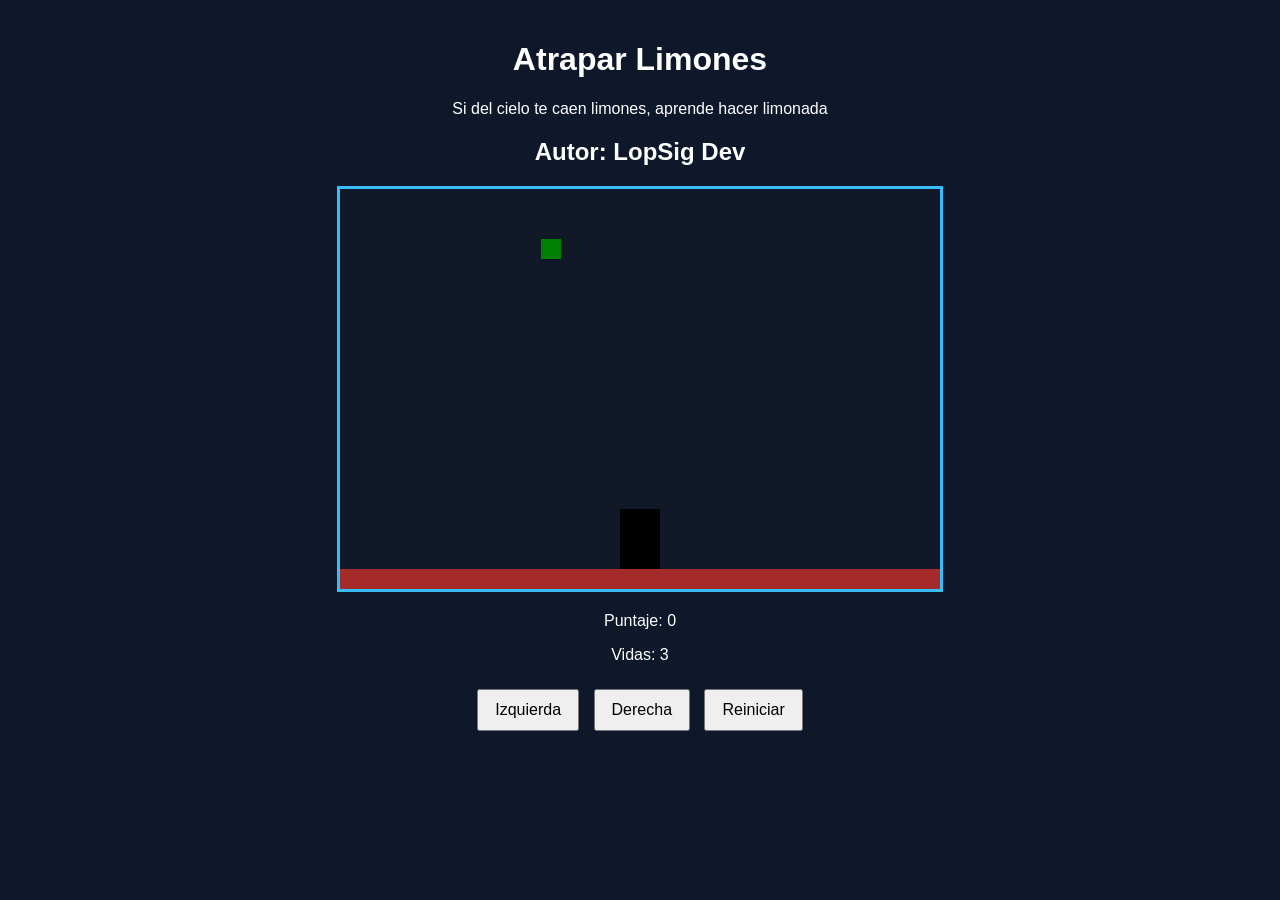
==== index.html @ 386c9d0c "rename html index" ====
<!DOCTYPE html>
<html>
<head>
  <title>Caza Estrellas</title>
  <link rel="stylesheet" href="lemons.css">
 
</head>
<body onload="start()">
  <div class="contenedor">
    <h1>Atrapar Limones</h1>
    <p>Si del cielo te caen limones, aprende hacer limonada </p>
    <h2>Autor: LopSig Dev</h2>
    <canvas id="gameArea" width="600" height="400"></canvas>
    
    <div class="panel">
      <p>Puntaje: <span id="txtScore">0</span></p>
      <p>Vidas: <span id="txtLife">3</span></p>
    </div>
    <div class="botones">
      <button onclick="moveLeft()">Izquierda</button>
      <button onclick="moveRight()">Derecha</button>
      <!-- <button onclick="moveDown()">Bajar Limón</button> -->
      <button>Reiniciar</button>
    </div>
  </div>

  <script src="lemons.js"></script>
  <script src="utils.js"></script>

</body>
</html>
---- lemons.css ----
body {
  font-family: Arial, sans-serif;
  background-color: #0f172a;
  color: white;
  text-align: center;
  margin: 0;
  padding: 20px;
}

.contenedor {
  max-width: 800px;
  margin: 0 auto;
}

canvas {
  background-color: #111827;
  border: 3px solid #38bdf8;
  display: block;
  margin: 20px auto;
}

.panel {
  margin: 20px 0;
}

.botones button {
  margin: 5px;
  padding: 10px 16px;
  font-size: 16px;
  cursor: pointer;
}
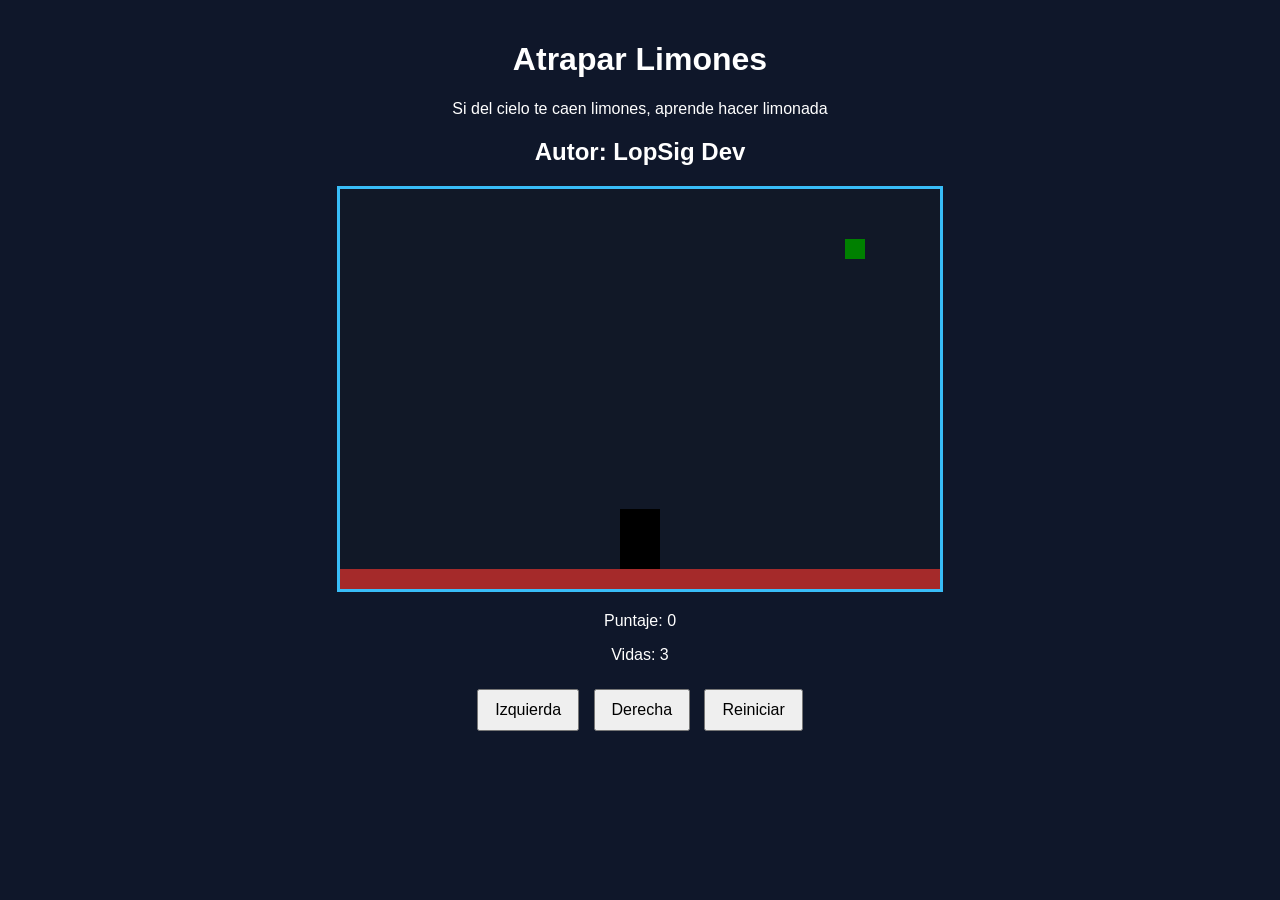
==== commit 8746be5d: "update title page: Atrapa Limones" ====
--- a/index.html
+++ b/index.html
@@ -1,7 +1,7 @@
 <!DOCTYPE html>
 <html>
 <head>
-  <title>Caza Estrellas</title>
+  <title>Atrapa Limones</title>
   <link rel="stylesheet" href="lemons.css">
  
 </head>
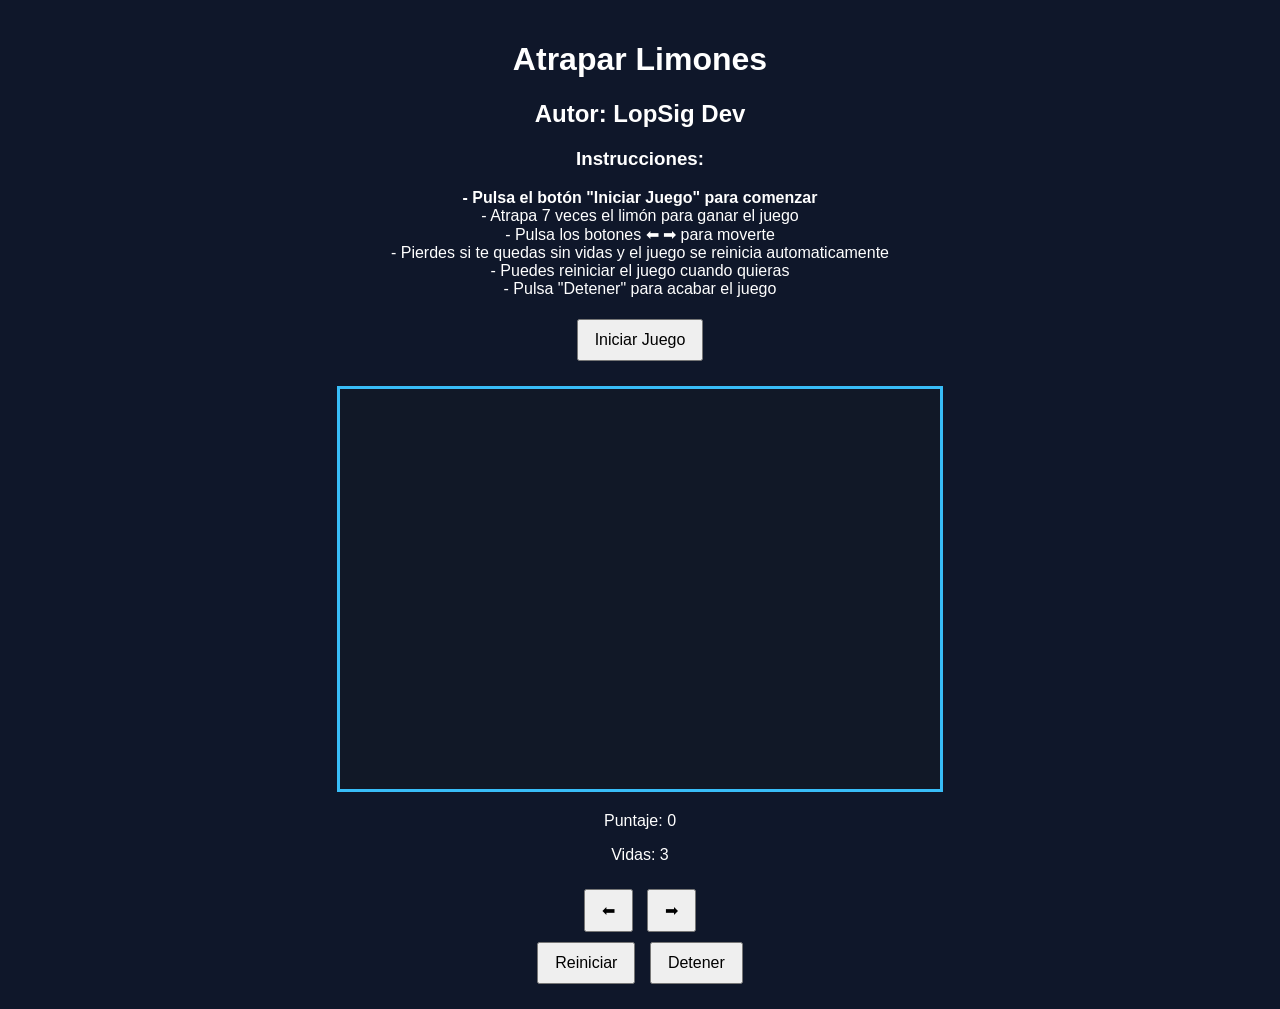
==== commit 8eed9f70: "added restart function stopGame function, added instructions" ====
--- a/index.html
+++ b/index.html
@@ -1,15 +1,32 @@
 <!DOCTYPE html>
 <html>
 <head>
+  <meta charset="UTF-8">
   <title>Atrapa Limones</title>
   <link rel="stylesheet" href="lemons.css">
  
 </head>
-<body onload="start()">
+<body>
   <div class="contenedor">
     <h1>Atrapar Limones</h1>
-    <p>Si del cielo te caen limones, aprende hacer limonada </p>
     <h2>Autor: LopSig Dev</h2>
+      <div>
+        <h3>Instrucciones:</h3>
+        <p>
+          <strong>
+            - Pulsa el botón "Iniciar Juego" para comenzar <br>
+          </strong>
+          - Atrapa 7 veces el limón para ganar el juego <br>
+          - Pulsa los botones ⬅ ➡ para moverte<br>
+          - Pierdes si te quedas sin vidas y el juego se reinicia automaticamente <br>
+          - Puedes reiniciar el juego cuando quieras <br>
+          - Pulsa "Detener" para acabar el juego
+        </p>
+      </div>
+      
+      <div class="botones">
+        <button  onclick="start()">Iniciar Juego</button>
+      </div>
     <canvas id="gameArea" width="600" height="400"></canvas>
     
     <div class="panel">
@@ -17,10 +34,12 @@
       <p>Vidas: <span id="txtLife">3</span></p>
     </div>
     <div class="botones">
-      <button onclick="moveLeft()">Izquierda</button>
-      <button onclick="moveRight()">Derecha</button>
-      <!-- <button onclick="moveDown()">Bajar Limón</button> -->
-      <button>Reiniciar</button>
+      <button onclick="moveLeft()">⬅</button>
+      <button onclick="moveRight()">➡</button>
+    </div>
+    <div class="botones">
+      <button onclick="restart()">Reiniciar</button>
+      <button onclick="stopGame()">Detener</button>
     </div>
   </div>
 
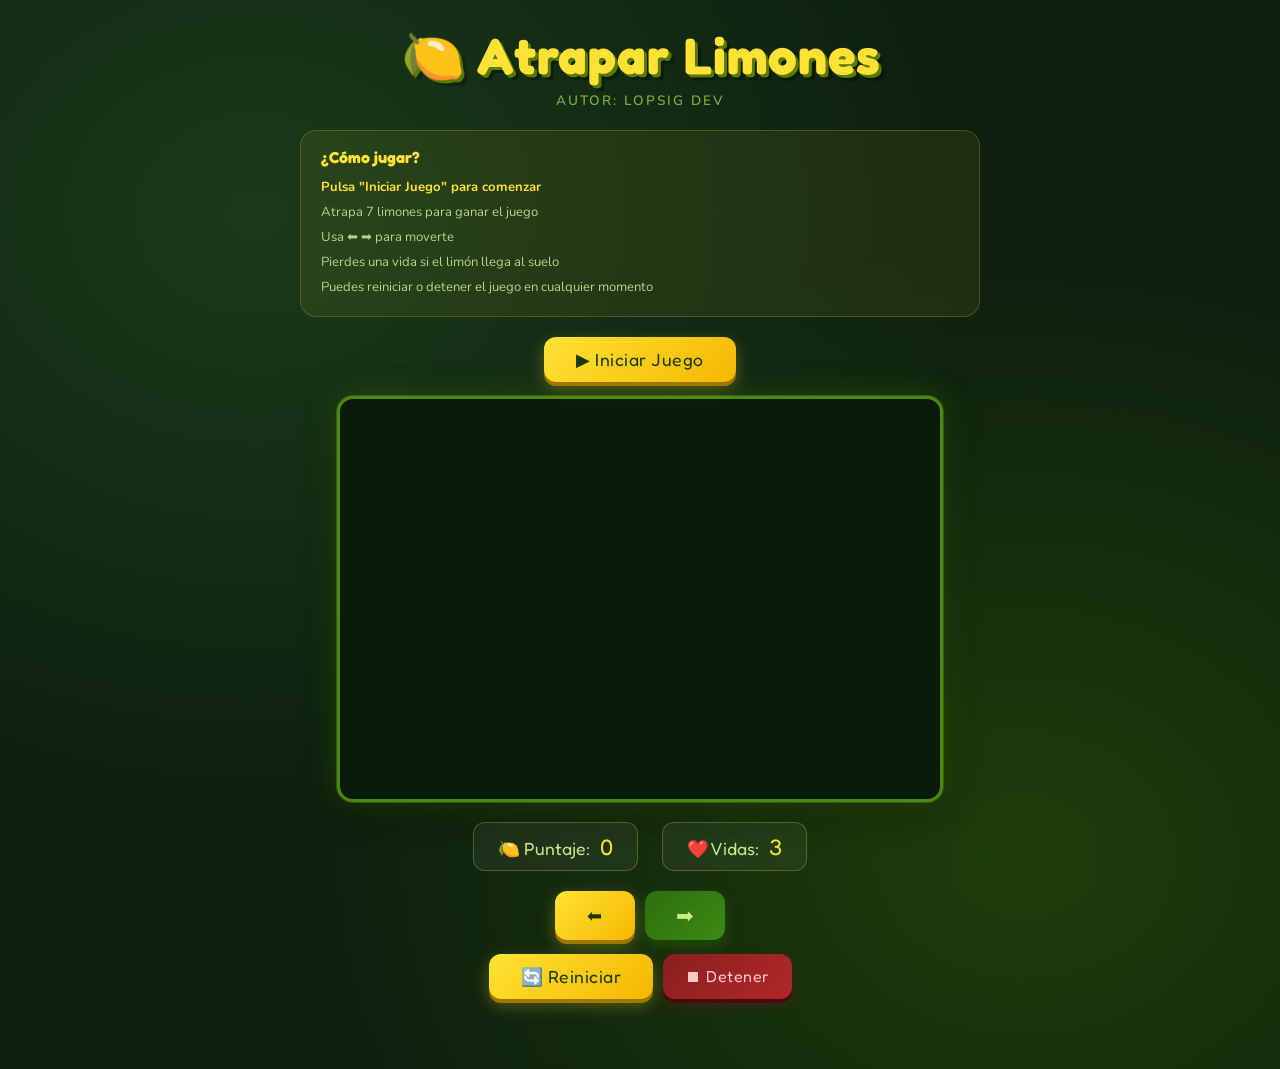
==== commit 6dea7c21: "Graphical interface improvements using artificial intelligence" ====
--- a/index.html
+++ b/index.html
@@ -1,50 +1,55 @@
 <!DOCTYPE html>
 <html>
+
 <head>
   <meta charset="UTF-8">
+  <meta name="viewport" content="width=device-width, initial-scale=1.0">
   <title>Atrapa Limones</title>
   <link rel="stylesheet" href="lemons.css">
- 
 </head>
+
 <body>
   <div class="contenedor">
-    <h1>Atrapar Limones</h1>
+    <h1>🍋 Atrapar Limones</h1>
     <h2>Autor: LopSig Dev</h2>
-      <div>
-        <h3>Instrucciones:</h3>
-        <p>
-          <strong>
-            - Pulsa el botón "Iniciar Juego" para comenzar <br>
-          </strong>
-          - Atrapa 7 veces el limón para ganar el juego <br>
-          - Pulsa los botones ⬅ ➡ para moverte<br>
-          - Pierdes si te quedas sin vidas y el juego se reinicia automaticamente <br>
-          - Puedes reiniciar el juego cuando quieras <br>
-          - Pulsa "Detener" para acabar el juego
-        </p>
-      </div>
-      
-      <div class="botones">
-        <button  onclick="start()">Iniciar Juego</button>
-      </div>
+
+    <div class="instrucciones">
+      <h3>¿Cómo jugar?</h3>
+      <p>
+        <strong>Pulsa "Iniciar Juego" para comenzar</strong><br>
+        Atrapa 7 limones para ganar el juego<br>
+        Usa ⬅ ➡ para moverte<br>
+        Pierdes una vida si el limón llega al suelo<br>
+        Puedes reiniciar o detener el juego en cualquier momento
+      </p>
+    </div>
+
+    <div class="botones">
+      <button onclick="start()">▶ Iniciar Juego</button>
+    </div>
+
     <canvas id="gameArea" width="600" height="400"></canvas>
-    
+
     <div class="panel">
-      <p>Puntaje: <span id="txtScore">0</span></p>
-      <p>Vidas: <span id="txtLife">3</span></p>
+      <p>🍋 Puntaje: <span id="txtScore">0</span></p>
+      <p>❤️ Vidas: <span id="txtLife">3</span></p>
     </div>
+
     <div class="botones">
       <button onclick="moveLeft()">⬅</button>
       <button onclick="moveRight()">➡</button>
     </div>
+
     <div class="botones">
-      <button onclick="restart()">Reiniciar</button>
-      <button onclick="stopGame()">Detener</button>
+      <button onclick="restart()">🔄 Reiniciar</button>
+      <button onclick="stopGame()">⏹ Detener</button>
     </div>
+
+    <p id="mensaje"></p>
   </div>
 
   <script src="lemons.js"></script>
   <script src="utils.js"></script>
+</body>
 
-</body>
 </html>
--- a/lemons.css
+++ b/lemons.css
@@ -1,31 +1,254 @@
+@import url('https://fonts.googleapis.com/css2?family=Fredoka+One&family=Nunito:wght@400;600;700&display=swap');
+
+*, *::before, *::after {
+  box-sizing: border-box;
+  margin: 0;
+  padding: 0;
+}
+
 body {
-  font-family: Arial, sans-serif;
-  background-color: #0f172a;
-  color: white;
+  font-family: 'Nunito', sans-serif;
+  background-color: #0d1f0f;
+  background-image:
+    radial-gradient(ellipse at 20% 20%, #1a3a1a 0%, transparent 50%),
+    radial-gradient(ellipse at 80% 80%, #1e3d0a 0%, transparent 50%);
+  color: #f0f0e8;
   text-align: center;
-  margin: 0;
-  padding: 20px;
+  min-height: 100vh;
+  padding: 24px 16px;
 }
 
 .contenedor {
-  max-width: 800px;
+  max-width: 680px;
   margin: 0 auto;
-}
-
+  position: relative;
+}
+
+/* TÍTULO */
+h1 {
+  font-family: 'Fredoka One', cursive;
+  font-size: clamp(2rem, 6vw, 3.2rem);
+  color: #ffe234;
+  letter-spacing: 1px;
+  text-shadow: 3px 3px 0px #5a7a00, 6px 6px 0px rgba(0,0,0,0.3);
+  margin-bottom: 4px;
+  animation: titleBounce 2s ease-in-out infinite;
+}
+
+@keyframes titleBounce {
+  0%, 100% { transform: translateY(0); }
+  50% { transform: translateY(-5px); }
+}
+
+h2 {
+  font-family: 'Nunito', sans-serif;
+  font-size: 0.85rem;
+  font-weight: 600;
+  color: #7aad3a;
+  letter-spacing: 2px;
+  text-transform: uppercase;
+  margin-bottom: 20px;
+}
+
+/* INSTRUCCIONES */
+.instrucciones {
+  background: rgba(255, 226, 52, 0.07);
+  border: 1px solid rgba(255, 226, 52, 0.2);
+  border-radius: 16px;
+  padding: 16px 20px;
+  margin-bottom: 20px;
+  text-align: left;
+}
+
+.instrucciones h3 {
+  font-family: 'Fredoka One', cursive;
+  color: #ffe234;
+  font-size: 1rem;
+  margin-bottom: 8px;
+}
+
+.instrucciones p {
+  font-size: 0.82rem;
+  line-height: 1.9;
+  color: #b8d48a;
+}
+
+.instrucciones strong {
+  color: #ffe234;
+}
+
+/* CANVAS */
 canvas {
-  background-color: #111827;
-  border: 3px solid #38bdf8;
+  background-color: #0a1a0c;
+  border: 3px solid #4a8a10;
+  border-radius: 16px;
   display: block;
-  margin: 20px auto;
-}
-
+  margin: 0 auto 20px;
+  box-shadow:
+    0 0 0 1px rgba(122, 173, 58, 0.3),
+    0 0 30px rgba(74, 138, 16, 0.4),
+    0 8px 32px rgba(0,0,0,0.5);
+  max-width: 100%;
+}
+
+/* PANEL DE PUNTAJE */
 .panel {
-  margin: 20px 0;
-}
-
-.botones button {
-  margin: 5px;
-  padding: 10px 16px;
-  font-size: 16px;
+  display: flex;
+  justify-content: center;
+  gap: 24px;
+  margin-bottom: 20px;
+}
+
+.panel p {
+  background: rgba(255,255,255,0.05);
+  border: 1px solid rgba(255, 226, 52, 0.25);
+  border-radius: 12px;
+  padding: 10px 24px;
+  font-family: 'Fredoka One', cursive;
+  font-size: 1.1rem;
+  color: #c8e88a;
+  min-width: 130px;
+}
+
+.panel p span {
+  color: #ffe234;
+  font-size: 1.4rem;
+  margin-left: 6px;
+}
+
+/* BOTONES BASE */
+button {
+  font-family: 'Fredoka One', cursive;
+  font-size: 1rem;
   cursor: pointer;
+  border: none;
+  border-radius: 12px;
+  padding: 10px 22px;
+  transition: transform 0.1s ease, box-shadow 0.1s ease, filter 0.1s ease;
+  letter-spacing: 0.5px;
+}
+
+button:active {
+  transform: scale(0.94) translateY(2px);
+}
+
+/* BOTONES DE ACCIÓN PRINCIPAL */
+.botones {
+  display: flex;
+  justify-content: center;
+  flex-wrap: wrap;
+  gap: 10px;
+  margin-bottom: 14px;
+}
+
+/* Iniciar */
+.botones button:first-child:not(:last-child),
+button[onclick="start()"] {
+  background: linear-gradient(135deg, #ffe234 0%, #f5b800 100%);
+  color: #1a3a00;
+  font-size: 1.1rem;
+  padding: 12px 32px;
+  box-shadow: 0 4px 0 #a07800, 0 6px 16px rgba(255, 226, 52, 0.3);
+}
+
+button[onclick="start()"]:hover {
+  filter: brightness(1.1);
+  box-shadow: 0 6px 0 #a07800, 0 8px 20px rgba(255, 226, 52, 0.4);
+  transform: translateY(-2px);
+}
+
+button[onclick="start()"]:active {
+  box-shadow: 0 2px 0 #a07800;
+  transform: translateY(2px);
+}
+
+/* Flechas de movimiento */
+button[onclick="moveLeft()"],
+button[onclick="moveRight()"] {
+  background: linear-gradient(135deg, #2d6e0f 0%, #3d8a14 100%);
+  color: #c8f07a;
+  font-size: 1.3rem;
+  padding: 12px 28px;
+  box-shadow: 0 4px 0 #1a4200, 0 6px 14px rgba(74, 138, 16, 0.3);
+  min-width: 80px;
+}
+
+button[onclick="moveLeft()"]:hover,
+button[onclick="moveRight()"]:hover {
+  filter: brightness(1.15);
+  transform: translateY(-2px);
+}
+
+button[onclick="moveLeft()"]:active,
+button[onclick="moveRight()"]:active {
+  box-shadow: 0 2px 0 #1a4200;
+  transform: translateY(2px);
+}
+
+/* Reiniciar */
+button[onclick="restart()"] {
+  background: linear-gradient(135deg, #1e5fa8 0%, #2878cc 100%);
+  color: #c8e4ff;
+  box-shadow: 0 4px 0 #0a2f6e, 0 6px 14px rgba(30, 95, 168, 0.3);
+}
+
+button[onclick="restart()"]:hover {
+  filter: brightness(1.15);
+  transform: translateY(-2px);
+}
+
+button[onclick="restart()"]:active {
+  box-shadow: 0 2px 0 #0a2f6e;
+  transform: translateY(2px);
+}
+
+/* Detener */
+button[onclick="stopGame()"] {
+  background: linear-gradient(135deg, #8a1f1f 0%, #b02828 100%);
+  color: #ffc8c8;
+  box-shadow: 0 4px 0 #4a0a0a, 0 6px 14px rgba(138, 31, 31, 0.3);
+}
+
+button[onclick="stopGame()"]:hover {
+  filter: brightness(1.15);
+  transform: translateY(-2px);
+}
+
+button[onclick="stopGame()"]:active {
+  box-shadow: 0 2px 0 #4a0a0a;
+  transform: translateY(2px);
+}
+
+/* MENSAJE */
+#mensaje {
+  font-family: 'Fredoka One', cursive;
+  font-size: 1.3rem;
+  color: #ffe234;
+  min-height: 2rem;
+  margin-top: 8px;
+  text-shadow: 1px 1px 8px rgba(255, 226, 52, 0.5);
+  animation: fadeIn 0.4s ease;
+}
+
+@keyframes fadeIn {
+  from { opacity: 0; transform: translateY(-8px); }
+  to   { opacity: 1; transform: translateY(0); }
+}
+
+/* RESPONSIVE */
+@media (max-width: 480px) {
+  canvas {
+    width: 100% !important;
+    height: auto !important;
+  }
+
+  .panel {
+    gap: 12px;
+  }
+
+  .panel p {
+    padding: 8px 16px;
+    min-width: 100px;
+    font-size: 0.95rem;
+  }
 }
